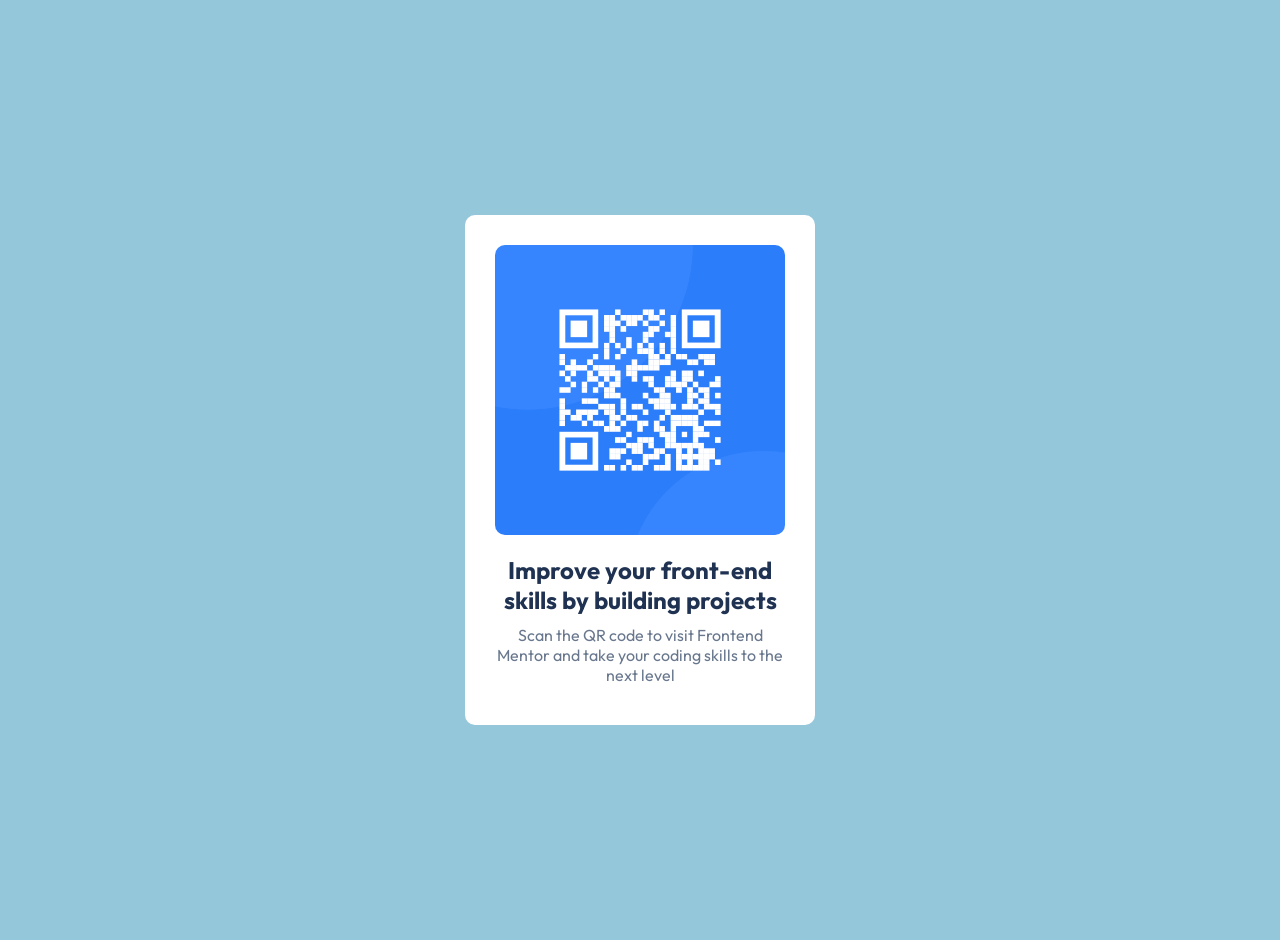
==== index.html @ 0e1633b3 "Initial commit" ====
<head>
   <title>QR-Code Format</title>
   <meta charset="UTF-8">
<meta name="viewport" content="width=device-width, initial-scale=1.0">
<link href="https://fonts.googleapis.com/css2?family=Outfit:wght@400;700&display=swap" rel="stylesheet">
<style>
body {
    font-family: 'Outfit', sans-serif;
    background-color: hsl(197, 49%, 72%);
    display: flex;
    justify-content: center;
    align-items: center;
    min-height: 100vh;
    margin: 0;
    padding: 20px;
}

.qr-card {
    background-color: white;
    max-width: 350px;
    width: 100%;
    padding: 30px;
    border-radius: 10px;
    text-align: center;
    box-sizing: border-box;
}

.qr-card img {
    width: 100%;
    height: auto;
    border-radius: 10px;
}

.qr-card h1 {
    color: hsl(218, 44%, 22%);
    font-size: 1.5rem;
    margin: 20px 0 10px 0;
}

.qr-card h2 {
    color: hsl(216, 15%, 48%);
    font-size: 1rem;
    margin: 10px 0;
    font-weight: 400;
}

@media (max-width: 480px) {
    .qr-card {
        padding: 20px;
    }
    .qr-card h1 {
        font-size: 1.25rem;
    }
    .qr-card h2 {
        font-size: 0.9rem;
    }
}
</style>
</head>

<body>

   <div class="qr-card">
     <img src="qr-code-component-main/qr-code-component-main/images/image-qr-code.png" alt="QR Code">
    <h1>Improve your front-end skills by building projects</h1>
    <h2>Scan the QR code to visit Frontend Mentor and take your coding skills to the next level</h2>
   </div>

</body>
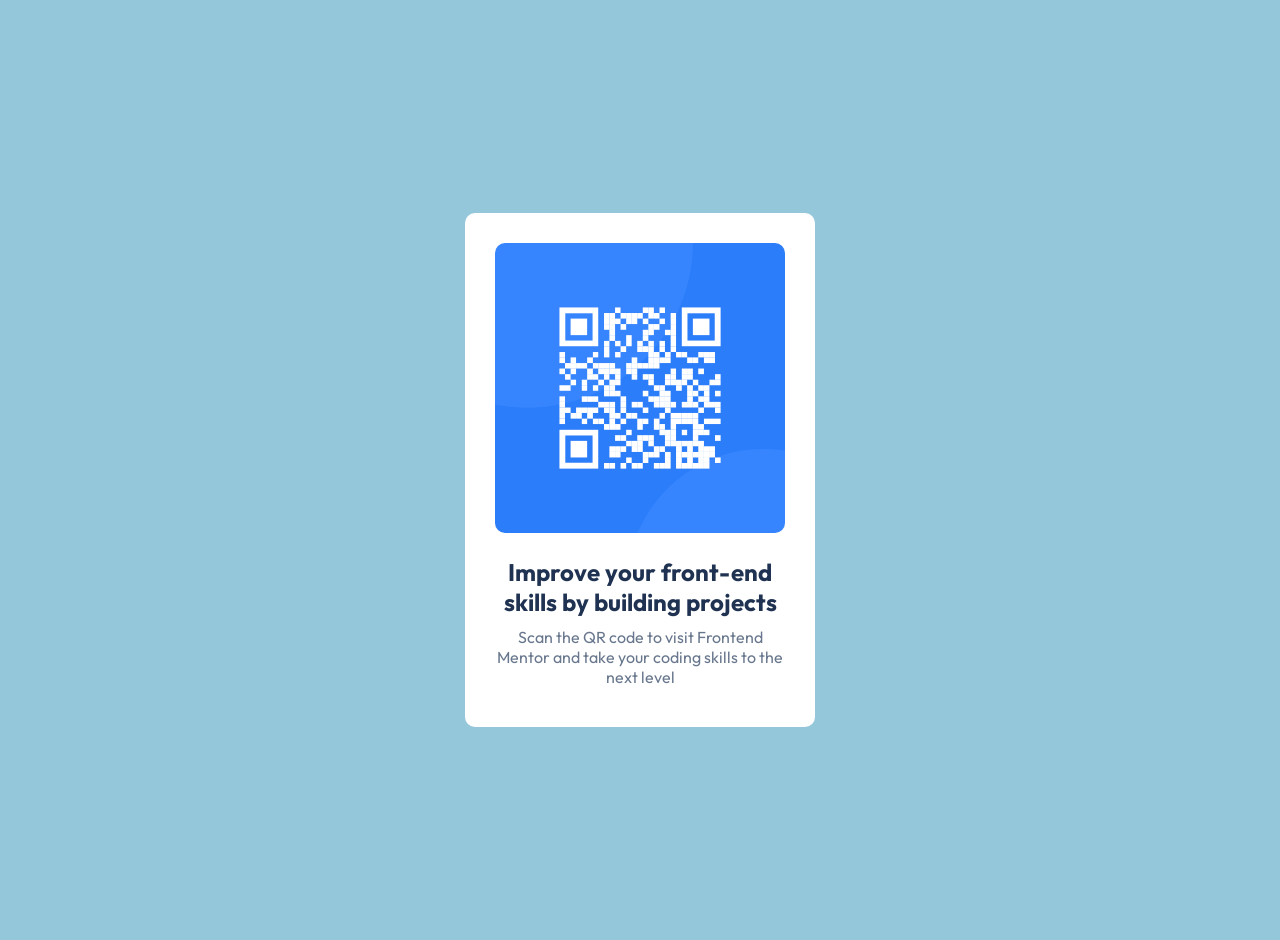
==== commit 787daa47: "Initial commit" ====
--- a/index.html
+++ b/index.html
@@ -1,3 +1,5 @@
+<!DOCTYPE html>
+<html lang="en">
 <head>
    <title>QR-Code Format</title>
    <meta charset="UTF-8">
@@ -65,5 +67,5 @@
     <h1>Improve your front-end skills by building projects</h1>
     <h2>Scan the QR code to visit Frontend Mentor and take your coding skills to the next level</h2>
    </div>
-
-</body>+</body>
+</html>
